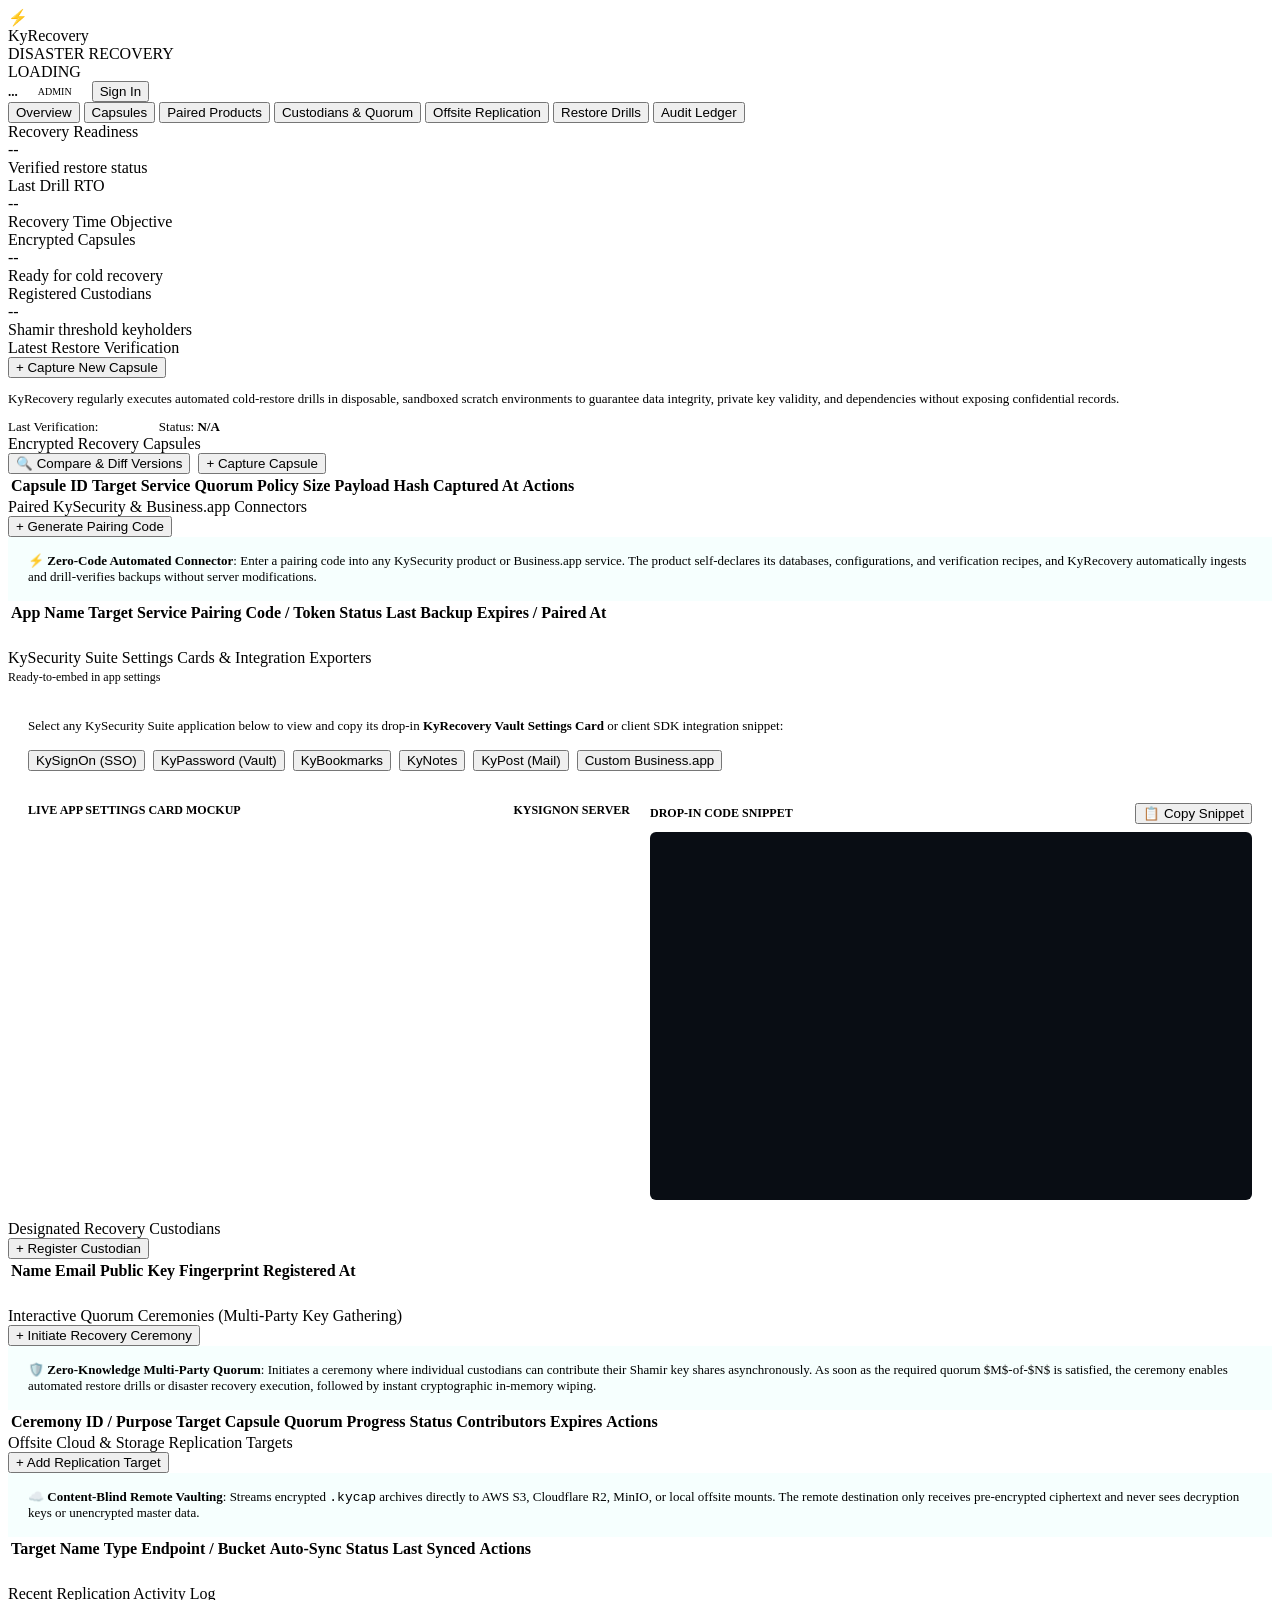
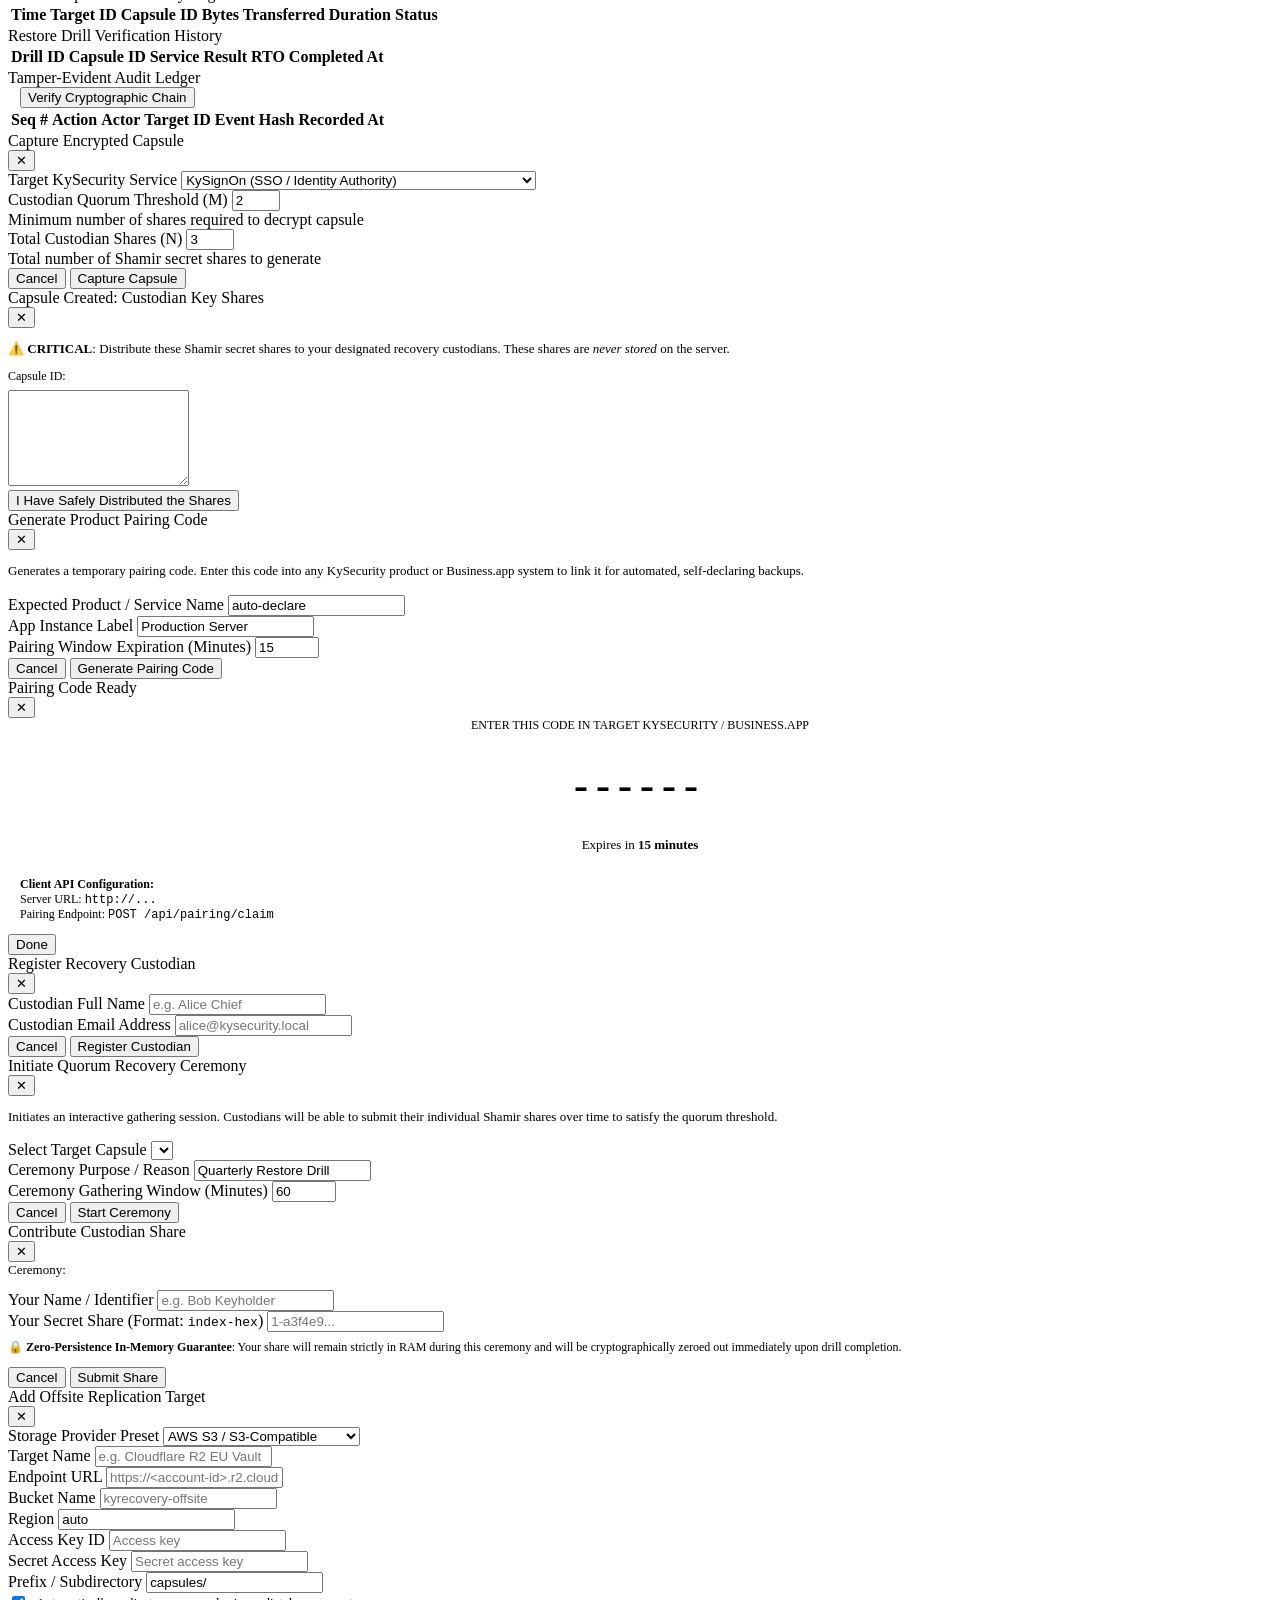
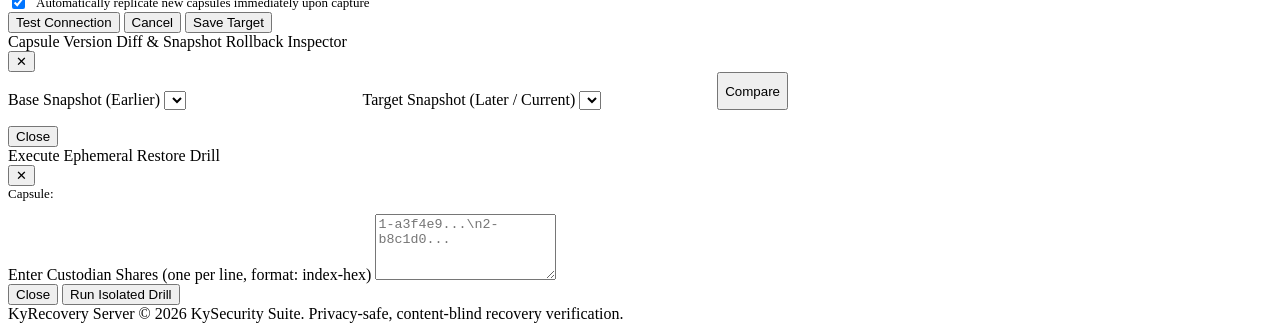
==== web/static/index.html @ f83d9aff "feat: complete KyRecovery Server suite integrations, diff inspector, replication, and air-gapped con" ====
<!DOCTYPE html>
<html lang="en">
<head>
  <meta charset="UTF-8">
  <meta name="viewport" content="width=device-width, initial-scale=1.0">
  <title>KyRecovery Server — Disaster Recovery & Verification</title>
  <link rel="stylesheet" href="/static/css/styles.css">
</head>
<body>

  <!-- Header -->
  <header>
    <div class="brand">
      <div class="brand-icon">⚡</div>
      <div>
        <div class="brand-title">KyRecovery</div>
      </div>
      <span class="brand-tag">DISASTER RECOVERY</span>
    </div>
    <div class="header-meta">
      <div id="system-status-pill" class="status-pill warning">
        <span class="dot"></span> LOADING
      </div>
      <div id="user-auth-area" style="display: flex; align-items: center; gap: 12px;">
        <span id="user-display-name" style="font-size: 13px; font-weight: 600; color: var(--text-main);">...</span>
        <span id="user-role-badge" class="status-pill ready" style="font-size: 10px; padding: 2px 8px;">ADMIN</span>
        <button id="btn-auth-action" class="btn btn-secondary btn-sm" onclick="handleAuthAction()">Sign In</button>
      </div>
    </div>
  </header>

  <!-- Navigation Tabs -->
  <nav class="nav-tabs">
    <button class="tab-btn active" data-tab="tab-overview">Overview</button>
    <button class="tab-btn" data-tab="tab-capsules">Capsules</button>
    <button class="tab-btn" data-tab="tab-pairing">Paired Products</button>
    <button class="tab-btn" data-tab="tab-custodians">Custodians & Quorum</button>
    <button class="tab-btn" data-tab="tab-replication">Offsite Replication</button>
    <button class="tab-btn" data-tab="tab-drills">Restore Drills</button>
    <button class="tab-btn" data-tab="tab-audit">Audit Ledger</button>
  </nav>

  <!-- Main Content Area -->
  <main>

    <!-- Tab 1: Overview -->
    <div id="tab-overview" class="tab-content active">
      <div class="metrics-grid">
        <div class="metric-card">
          <div class="metric-label">Recovery Readiness</div>
          <div id="metric-readiness" class="metric-value">--</div>
          <div class="metric-sub">Verified restore status</div>
        </div>
        <div class="metric-card">
          <div class="metric-label">Last Drill RTO</div>
          <div id="metric-rto" class="metric-value">--</div>
          <div class="metric-sub">Recovery Time Objective</div>
        </div>
        <div class="metric-card">
          <div class="metric-label">Encrypted Capsules</div>
          <div id="metric-capsules" class="metric-value">--</div>
          <div class="metric-sub">Ready for cold recovery</div>
        </div>
        <div class="metric-card">
          <div class="metric-label">Registered Custodians</div>
          <div id="metric-custodians" class="metric-value">--</div>
          <div class="metric-sub">Shamir threshold keyholders</div>
        </div>
      </div>

      <div class="panel">
        <div class="panel-header">
          <div class="panel-title">Latest Restore Verification</div>
          <button class="btn btn-primary btn-sm" onclick="openCaptureModal()">+ Capture New Capsule</button>
        </div>
        <div class="panel-body">
          <p style="margin-bottom: 12px; color: var(--text-muted); font-size: 13px;">
            KyRecovery regularly executes automated cold-restore drills in disposable, sandboxed scratch environments to guarantee data integrity, private key validity, and dependencies without exposing confidential records.
          </p>
          <div style="display: flex; gap: 24px; font-family: var(--font-mono); font-size: 13px;">
            <div>Last Verification: <strong id="last-drill-time" style="color: #fff;">Never</strong></div>
            <div>Status: <strong id="last-drill-status">N/A</strong></div>
          </div>
        </div>
      </div>
    </div>

    <!-- Tab 2: Capsules -->
    <div id="tab-capsules" class="tab-content">
      <div class="panel">
        <div class="panel-header">
          <div class="panel-title">Encrypted Recovery Capsules</div>
          <div style="display: flex; gap: 8px;">
            <button class="btn btn-secondary btn-sm" onclick="openDiffModal()">🔍 Compare & Diff Versions</button>
            <button class="btn btn-primary btn-sm" onclick="openCaptureModal()">+ Capture Capsule</button>
          </div>
        </div>
        <div style="overflow-x: auto;">
          <table class="data-table">
            <thead>
              <tr>
                <th>Capsule ID</th>
                <th>Target Service</th>
                <th>Quorum Policy</th>
                <th>Size</th>
                <th>Payload Hash</th>
                <th>Captured At</th>
                <th>Actions</th>
              </tr>
            </thead>
            <tbody id="capsules-table-body">
              <!-- Dynamically populated -->
            </tbody>
          </table>
        </div>
      </div>
    </div>

    <!-- Tab: Paired Products -->
    <div id="tab-pairing" class="tab-content">
      <div class="panel">
        <div class="panel-header">
          <div class="panel-title">Paired KySecurity & Business.app Connectors</div>
          <button class="btn btn-primary btn-sm" onclick="openPairingGenModal()">+ Generate Pairing Code</button>
        </div>
        <div style="padding: 16px 20px; background: rgba(77, 238, 234, 0.05); border-bottom: 1px solid var(--border-color); font-size: 13px;">
          <strong>⚡ Zero-Code Automated Connector</strong>: Enter a pairing code into any KySecurity product or Business.app service. The product self-declares its databases, configurations, and verification recipes, and KyRecovery automatically ingests and drill-verifies backups without server modifications.
        </div>
        <div style="overflow-x: auto;">
          <table class="data-table">
            <thead>
              <tr>
                <th>App Name</th>
                <th>Target Service</th>
                <th>Pairing Code / Token</th>
                <th>Status</th>
                <th>Last Backup</th>
                <th>Expires / Paired At</th>
              </tr>
            </thead>
            <tbody id="pairing-table-body">
              <!-- Dynamically populated -->
            </tbody>
          </table>
        </div>
      </div>

      <!-- App Settings Cards & Integration Snippets Showcase -->
      <div class="panel" style="margin-top: 24px;">
        <div class="panel-header">
          <div class="panel-title">KySecurity Suite Settings Cards & Integration Exporters</div>
          <span style="font-size: 12px; color: var(--text-dim); font-family: var(--font-mono);">Ready-to-embed in app settings</span>
        </div>
        <div style="padding: 20px;">
          <p style="font-size: 13px; color: var(--text-dim); margin-bottom: 16px;">
            Select any KySecurity Suite application below to view and copy its drop-in <strong>KyRecovery Vault Settings Card</strong> or client SDK integration snippet:
          </p>

          <!-- Product Tabs -->
          <div style="display: flex; gap: 8px; flex-wrap: wrap; margin-bottom: 20px; border-bottom: 1px solid var(--border-color); padding-bottom: 12px;">
            <button class="btn btn-primary btn-sm product-card-tab active" onclick="switchProductCard('kysignon')">KySignOn (SSO)</button>
            <button class="btn btn-secondary btn-sm product-card-tab" onclick="switchProductCard('kypassword')">KyPassword (Vault)</button>
            <button class="btn btn-secondary btn-sm product-card-tab" onclick="switchProductCard('kybookmarks')">KyBookmarks</button>
            <button class="btn btn-secondary btn-sm product-card-tab" onclick="switchProductCard('kynotes')">KyNotes</button>
            <button class="btn btn-secondary btn-sm product-card-tab" onclick="switchProductCard('kypost')">KyPost (Mail)</button>
            <button class="btn btn-secondary btn-sm product-card-tab" onclick="switchProductCard('generic')">Custom Business.app</button>
          </div>

          <!-- Product Integration Card Container -->
          <div style="display: grid; grid-template-columns: 1fr 1fr; gap: 20px;">
            <!-- Left: Live Settings Card Mockup -->
            <div>
              <div style="font-size: 12px; text-transform: uppercase; color: var(--text-muted); font-weight: bold; margin-bottom: 8px; display: flex; justify-content: space-between;">
                <span>Live App Settings Card Mockup</span>
                <span id="preview-app-badge" style="color: var(--accent-cyan);">KySignOn Server</span>
              </div>
              <div id="product-settings-card-preview" style="background: var(--bg-surface); border: 1px solid var(--border-color); border-radius: 8px; padding: 20px;">
                <!-- Populated dynamically via JS -->
              </div>
            </div>

            <!-- Right: Code Snippet Exporter -->
            <div>
              <div style="display: flex; justify-content: space-between; align-items: center; margin-bottom: 8px;">
                <div style="font-size: 12px; text-transform: uppercase; color: var(--text-muted); font-weight: bold;">Drop-In Code Snippet</div>
                <button class="btn btn-secondary btn-sm" onclick="copyProductSnippet()">📋 Copy Snippet</button>
              </div>
              <pre id="product-code-snippet" style="background: #090d14; border: 1px solid var(--border-color); border-radius: 6px; padding: 14px; font-family: var(--font-mono); font-size: 12px; color: #a5b4fc; height: 340px; overflow-y: auto; white-space: pre-wrap; margin: 0;"></pre>
            </div>
          </div>
        </div>
      </div>
    </div>

    <!-- Tab 3: Custodians -->
    <div id="tab-custodians" class="tab-content">
      <div class="panel">
        <div class="panel-header">
          <div class="panel-title">Designated Recovery Custodians</div>
          <button class="btn btn-primary btn-sm" onclick="openCustodianModal()">+ Register Custodian</button>
        </div>
        <div style="overflow-x: auto;">
          <table class="data-table">
            <thead>
              <tr>
                <th>Name</th>
                <th>Email</th>
                <th>Public Key Fingerprint</th>
                <th>Registered At</th>
              </tr>
            </thead>
            <tbody id="custodians-table-body">
              <!-- Dynamically populated -->
            </tbody>
          </table>
        </div>
      </div>

      <!-- Quorum Ceremonies Panel -->
      <div class="panel" style="margin-top: 24px;">
        <div class="panel-header">
          <div class="panel-title">Interactive Quorum Ceremonies (Multi-Party Key Gathering)</div>
          <button class="btn btn-primary btn-sm" onclick="openCeremonyCreateModal()">+ Initiate Recovery Ceremony</button>
        </div>
        <div style="padding: 16px 20px; background: rgba(77, 238, 234, 0.05); border-bottom: 1px solid var(--border-color); font-size: 13px;">
          <strong>🛡️ Zero-Knowledge Multi-Party Quorum</strong>: Initiates a ceremony where individual custodians can contribute their Shamir key shares asynchronously. As soon as the required quorum $M$-of-$N$ is satisfied, the ceremony enables automated restore drills or disaster recovery execution, followed by instant cryptographic in-memory wiping.
        </div>
        <div style="overflow-x: auto;">
          <table class="data-table">
            <thead>
              <tr>
                <th>Ceremony ID / Purpose</th>
                <th>Target Capsule</th>
                <th>Quorum Progress</th>
                <th>Status</th>
                <th>Contributors</th>
                <th>Expires</th>
                <th>Actions</th>
              </tr>
            </thead>
            <tbody id="ceremonies-table-body">
              <!-- Dynamically populated -->
            </tbody>
          </table>
        </div>
      </div>
    </div>

    <!-- Tab: Offsite Replication -->
    <div id="tab-replication" class="tab-content">
      <div class="panel">
        <div class="panel-header">
          <div class="panel-title">Offsite Cloud & Storage Replication Targets</div>
          <button class="btn btn-primary btn-sm" onclick="openReplicationModal()">+ Add Replication Target</button>
        </div>
        <div style="padding: 16px 20px; background: rgba(77, 238, 234, 0.05); border-bottom: 1px solid var(--border-color); font-size: 13px;">
          <strong>☁️ Content-Blind Remote Vaulting</strong>: Streams encrypted <code>.kycap</code> archives directly to AWS S3, Cloudflare R2, MinIO, or local offsite mounts. The remote destination only receives pre-encrypted ciphertext and never sees decryption keys or unencrypted master data.
        </div>
        <div style="overflow-x: auto;">
          <table class="data-table">
            <thead>
              <tr>
                <th>Target Name</th>
                <th>Type</th>
                <th>Endpoint / Bucket</th>
                <th>Auto-Sync</th>
                <th>Status</th>
                <th>Last Synced</th>
                <th>Actions</th>
              </tr>
            </thead>
            <tbody id="replication-targets-table-body">
              <!-- Dynamically populated -->
            </tbody>
          </table>
        </div>
      </div>

      <!-- Recent Replication Transfers Panel -->
      <div class="panel" style="margin-top: 24px;">
        <div class="panel-header">
          <div class="panel-title">Recent Replication Activity Log</div>
        </div>
        <div style="overflow-x: auto;">
          <table class="data-table">
            <thead>
              <tr>
                <th>Time</th>
                <th>Target ID</th>
                <th>Capsule ID</th>
                <th>Bytes Transferred</th>
                <th>Duration</th>
                <th>Status</th>
              </tr>
            </thead>
            <tbody id="replication-logs-table-body">
              <!-- Dynamically populated -->
            </tbody>
          </table>
        </div>
      </div>
    </div>

    <!-- Tab 4: Drills -->
    <div id="tab-drills" class="tab-content">
      <div class="panel">
        <div class="panel-header">
          <div class="panel-title">Restore Drill Verification History</div>
        </div>
        <div style="overflow-x: auto;">
          <table class="data-table">
            <thead>
              <tr>
                <th>Drill ID</th>
                <th>Capsule ID</th>
                <th>Service</th>
                <th>Result</th>
                <th>RTO</th>
                <th>Completed At</th>
              </tr>
            </thead>
            <tbody id="drills-table-body">
              <!-- Dynamically populated -->
            </tbody>
          </table>
        </div>
      </div>
    </div>

    <!-- Tab 5: Audit -->
    <div id="tab-audit" class="tab-content">
      <div class="panel">
        <div class="panel-header">
          <div class="panel-title">Tamper-Evident Audit Ledger</div>
          <div style="display: flex; align-items: center; gap: 12px;">
            <span id="chain-verify-status" style="font-size: 12px; font-family: var(--font-mono);"></span>
            <button class="btn btn-secondary btn-sm" onclick="verifyAuditChain()">Verify Cryptographic Chain</button>
          </div>
        </div>
        <div style="overflow-x: auto;">
          <table class="data-table">
            <thead>
              <tr>
                <th>Seq #</th>
                <th>Action</th>
                <th>Actor</th>
                <th>Target ID</th>
                <th>Event Hash</th>
                <th>Recorded At</th>
              </tr>
            </thead>
            <tbody id="audit-table-body">
              <!-- Dynamically populated -->
            </tbody>
          </table>
        </div>
      </div>
    </div>

  </main>

  <!-- Capture Modal -->
  <div id="capture-modal" class="modal-overlay">
    <div class="modal-card">
      <div class="modal-header">
        <div class="panel-title">Capture Encrypted Capsule</div>
        <button class="btn btn-secondary btn-sm" onclick="closeCaptureModal()">✕</button>
      </div>
      <form onsubmit="submitCapture(event)">
        <div class="modal-body">
          <div class="form-group">
            <label class="form-label">Target KySecurity Service</label>
            <select id="capture-service" class="form-select">
              <option value="kysignon">KySignOn (SSO / Identity Authority)</option>
              <option value="kypassword">KyPassword (Vault Server / KDBX v4)</option>
              <option value="generic">Generic Service / Custom Recipe (JSON, SQLite, Certs)</option>
            </select>
          </div>
          <div class="form-group">
            <label class="form-label">Custodian Quorum Threshold (M)</label>
            <input id="capture-threshold" class="form-input" type="number" min="2" max="10" value="2" required>
            <div class="metric-sub">Minimum number of shares required to decrypt capsule</div>
          </div>
          <div class="form-group">
            <label class="form-label">Total Custodian Shares (N)</label>
            <input id="capture-shares" class="form-input" type="number" min="2" max="10" value="3" required>
            <div class="metric-sub">Total number of Shamir secret shares to generate</div>
          </div>
        </div>
        <div class="modal-footer">
          <button type="button" class="btn btn-secondary" onclick="closeCaptureModal()">Cancel</button>
          <button type="submit" id="btn-capture-submit" class="btn btn-primary">Capture Capsule</button>
        </div>
      </form>
    </div>
  </div>

  <!-- Shares Display Modal -->
  <div id="shares-modal" class="modal-overlay">
    <div class="modal-card">
      <div class="modal-header">
        <div class="panel-title">Capsule Created: Custodian Key Shares</div>
        <button class="btn btn-secondary btn-sm" onclick="closeSharesModal()">✕</button>
      </div>
      <div class="modal-body">
        <p style="font-size: 13px; color: var(--accent-amber); margin-bottom: 12px;">
          ⚠️ <strong>CRITICAL</strong>: Distribute these Shamir secret shares to your designated recovery custodians. These shares are <em>never stored</em> on the server.
        </p>
        <div style="font-size: 12px; margin-bottom: 6px;">Capsule ID: <code id="shares-modal-capsule-id"></code></div>
        <textarea id="shares-display-list" class="form-textarea" rows="6" readonly></textarea>
      </div>
      <div class="modal-footer">
        <button type="button" class="btn btn-primary" onclick="closeSharesModal()">I Have Safely Distributed the Shares</button>
      </div>
    </div>
  </div>

  <!-- Pairing Code Generator Modal -->
  <div id="pairing-gen-modal" class="modal-overlay">
    <div class="modal-card">
      <div class="modal-header">
        <div class="panel-title">Generate Product Pairing Code</div>
        <button class="btn btn-secondary btn-sm" onclick="closePairingGenModal()">✕</button>
      </div>
      <form onsubmit="submitGeneratePairing(event)">
        <div class="modal-body">
          <p style="font-size: 13px; color: var(--text-muted); margin-bottom: 16px;">
            Generates a temporary pairing code. Enter this code into any KySecurity product or Business.app system to link it for automated, self-declaring backups.
          </p>
          <div class="form-group">
            <label class="form-label">Expected Product / Service Name</label>
            <input id="pairing-service" class="form-input" type="text" placeholder="e.g. kybookmarks, kynotes, kypost, custom-app" value="auto-declare">
          </div>
          <div class="form-group">
            <label class="form-label">App Instance Label</label>
            <input id="pairing-app-name" class="form-input" type="text" placeholder="e.g. Primary Production Server" value="Production Server">
          </div>
          <div class="form-group">
            <label class="form-label">Pairing Window Expiration (Minutes)</label>
            <input id="pairing-ttl" class="form-input" type="number" min="5" max="1440" value="15">
          </div>
        </div>
        <div class="modal-footer">
          <button type="button" class="btn btn-secondary" onclick="closePairingGenModal()">Cancel</button>
          <button type="submit" class="btn btn-primary">Generate Pairing Code</button>
        </div>
      </form>
    </div>
  </div>

  <!-- Pairing Code Display Modal -->
  <div id="pairing-code-display-modal" class="modal-overlay">
    <div class="modal-card">
      <div class="modal-header">
        <div class="panel-title">Pairing Code Ready</div>
        <button class="btn btn-secondary btn-sm" onclick="closePairingDisplayModal()">✕</button>
      </div>
      <div class="modal-body" style="text-align: center;">
        <div style="font-size: 12px; text-transform: uppercase; color: var(--text-muted); margin-bottom: 8px;">Enter This Code in Target KySecurity / Business.app</div>
        <div id="display-pairing-code" style="font-size: 42px; font-weight: 800; letter-spacing: 8px; color: var(--accent-cyan); font-family: var(--font-mono); margin: 16px 0; background: var(--bg-card); padding: 12px; border-radius: 8px; border: 1px solid var(--border-color);">
          ------
        </div>
        <div style="font-size: 13px; color: var(--text-muted); margin-bottom: 12px;">
          Expires in <strong id="display-pairing-expires" style="color: var(--accent-amber);">15 minutes</strong>
        </div>
        <div style="background: var(--bg-input); padding: 12px; border-radius: 6px; font-size: 12px; text-align: left; color: var(--text-muted);">
          <strong>Client API Configuration:</strong><br>
          Server URL: <code id="display-pairing-url">http://...</code><br>
          Pairing Endpoint: <code>POST /api/pairing/claim</code>
        </div>
      </div>
      <div class="modal-footer">
        <button type="button" class="btn btn-primary" onclick="closePairingDisplayModal()">Done</button>
      </div>
    </div>
  </div>

  <!-- Custodian Add Modal -->
  <div id="custodian-modal" class="modal-overlay">
    <div class="modal-card">
      <div class="modal-header">
        <div class="panel-title">Register Recovery Custodian</div>
        <button class="btn btn-secondary btn-sm" onclick="closeCustodianModal()">✕</button>
      </div>
      <form onsubmit="submitCustodian(event)">
        <div class="modal-body">
          <div class="form-group">
            <label class="form-label">Custodian Full Name</label>
            <input id="custodian-name" class="form-input" type="text" placeholder="e.g. Alice Chief" required>
          </div>
          <div class="form-group">
            <label class="form-label">Custodian Email Address</label>
            <input id="custodian-email" class="form-input" type="email" placeholder="alice@kysecurity.local" required>
          </div>
        </div>
        <div class="modal-footer">
          <button type="button" class="btn btn-secondary" onclick="closeCustodianModal()">Cancel</button>
          <button type="submit" class="btn btn-primary">Register Custodian</button>
        </div>
      </form>
    </div>
  </div>

  <!-- Ceremony Create Modal -->
  <div id="ceremony-create-modal" class="modal-overlay">
    <div class="modal-card">
      <div class="modal-header">
        <div class="panel-title">Initiate Quorum Recovery Ceremony</div>
        <button class="btn btn-secondary btn-sm" onclick="closeCeremonyCreateModal()">✕</button>
      </div>
      <form onsubmit="submitCreateCeremony(event)">
        <div class="modal-body">
          <p style="font-size: 13px; color: var(--text-muted); margin-bottom: 16px;">
            Initiates an interactive gathering session. Custodians will be able to submit their individual Shamir shares over time to satisfy the quorum threshold.
          </p>
          <div class="form-group">
            <label class="form-label">Select Target Capsule</label>
            <select id="ceremony-capsule-select" class="form-input" required>
              <!-- Populated dynamically -->
            </select>
          </div>
          <div class="form-group">
            <label class="form-label">Ceremony Purpose / Reason</label>
            <input id="ceremony-purpose" class="form-input" type="text" placeholder="e.g. Q3 Scheduled Verification Drill" value="Quarterly Restore Drill" required>
          </div>
          <div class="form-group">
            <label class="form-label">Ceremony Gathering Window (Minutes)</label>
            <input id="ceremony-ttl" class="form-input" type="number" min="5" max="1440" value="60">
          </div>
        </div>
        <div class="modal-footer">
          <button type="button" class="btn btn-secondary" onclick="closeCeremonyCreateModal()">Cancel</button>
          <button type="submit" class="btn btn-primary">Start Ceremony</button>
        </div>
      </form>
    </div>
  </div>

  <!-- Ceremony Share Submit Modal -->
  <div id="ceremony-submit-modal" class="modal-overlay">
    <div class="modal-card">
      <div class="modal-header">
        <div class="panel-title">Contribute Custodian Share</div>
        <button class="btn btn-secondary btn-sm" onclick="closeCeremonySubmitModal()">✕</button>
      </div>
      <form onsubmit="submitCeremonyShare(event)">
        <div class="modal-body">
          <div style="font-size: 13px; margin-bottom: 12px;">Ceremony: <code id="ceremony-submit-session-id"></code></div>
          <div class="form-group">
            <label class="form-label">Your Name / Identifier</label>
            <input id="ceremony-custodian-name" class="form-input" type="text" placeholder="e.g. Bob Keyholder" required>
          </div>
          <div class="form-group">
            <label class="form-label">Your Secret Share (Format: <code>index-hex</code>)</label>
            <input id="ceremony-share-input" class="form-input" type="text" placeholder="1-a3f4e9..." required autocomplete="off">
          </div>
          <p style="font-size: 12px; color: var(--text-muted); margin-top: 8px;">
            🔒 <strong>Zero-Persistence In-Memory Guarantee</strong>: Your share will remain strictly in RAM during this ceremony and will be cryptographically zeroed out immediately upon drill completion.
          </p>
        </div>
        <div class="modal-footer">
          <button type="button" class="btn btn-secondary" onclick="closeCeremonySubmitModal()">Cancel</button>
          <button type="submit" class="btn btn-primary">Submit Share</button>
        </div>
      </form>
    </div>
  </div>

  <!-- Replication Target Add Modal -->
  <div id="replication-modal" class="modal-overlay">
    <div class="modal-card">
      <div class="modal-header">
        <div class="panel-title">Add Offsite Replication Target</div>
        <button class="btn btn-secondary btn-sm" onclick="closeReplicationModal()">✕</button>
      </div>
      <form onsubmit="submitReplicationTarget(event)">
        <div class="modal-body">
          <div class="form-group">
            <label class="form-label">Storage Provider Preset</label>
            <select id="repl-preset" class="form-input" onchange="applyReplicationPreset()">
              <option value="s3">AWS S3 / S3-Compatible</option>
              <option value="r2">Cloudflare R2 Object Storage</option>
              <option value="minio">MinIO Self-Hosted S3</option>
              <option value="local">Local Directory / NFS Mount</option>
            </select>
          </div>
          <div class="form-group">
            <label class="form-label">Target Name</label>
            <input id="repl-name" class="form-input" type="text" placeholder="e.g. Cloudflare R2 EU Vault" required>
          </div>
          <div class="form-group">
            <label class="form-label" id="repl-endpoint-label">Endpoint URL</label>
            <input id="repl-endpoint" class="form-input" type="text" placeholder="https://<account-id>.r2.cloudflarestorage.com" required>
          </div>
          <div id="repl-s3-fields">
            <div class="form-group">
              <label class="form-label">Bucket Name</label>
              <input id="repl-bucket" class="form-input" type="text" placeholder="kyrecovery-offsite">
            </div>
            <div class="form-group">
              <label class="form-label">Region</label>
              <input id="repl-region" class="form-input" type="text" placeholder="auto or us-east-1" value="auto">
            </div>
            <div class="form-group">
              <label class="form-label">Access Key ID</label>
              <input id="repl-access-key" class="form-input" type="text" placeholder="Access key">
            </div>
            <div class="form-group">
              <label class="form-label">Secret Access Key</label>
              <input id="repl-secret-key" class="form-input" type="password" placeholder="Secret access key">
            </div>
          </div>
          <div class="form-group">
            <label class="form-label">Prefix / Subdirectory</label>
            <input id="repl-prefix" class="form-input" type="text" placeholder="capsules/" value="capsules/">
          </div>
          <div class="form-group" style="display: flex; align-items: center; gap: 8px;">
            <input id="repl-auto-sync" type="checkbox" checked>
            <label for="repl-auto-sync" style="font-size: 13px; font-weight: normal; margin: 0;">Automatically replicate new capsules immediately upon capture</label>
          </div>
          <div id="repl-test-status" style="display: none; font-size: 13px; padding: 8px 12px; border-radius: 4px; margin-top: 8px;"></div>
        </div>
        <div class="modal-footer">
          <button type="button" class="btn btn-secondary" onclick="testReplicationConnection()">Test Connection</button>
          <button type="button" class="btn btn-secondary" onclick="closeReplicationModal()">Cancel</button>
          <button type="submit" class="btn btn-primary">Save Target</button>
        </div>
      </form>
    </div>
  </div>

  <!-- Snapshot Version Diff & Rollback Modal -->
  <div id="diff-modal" class="modal-overlay">
    <div class="modal-card" style="max-width: 780px;">
      <div class="modal-header">
        <div class="panel-title">Capsule Version Diff & Snapshot Rollback Inspector</div>
        <button class="btn btn-secondary btn-sm" onclick="closeDiffModal()">✕</button>
      </div>
      <div class="modal-body">
        <div style="display: grid; grid-template-columns: 1fr 1fr auto; gap: 12px; align-items: flex-end; margin-bottom: 16px;">
          <div class="form-group" style="margin: 0;">
            <label class="form-label">Base Snapshot (Earlier)</label>
            <select id="diff-base-select" class="form-input"></select>
          </div>
          <div class="form-group" style="margin: 0;">
            <label class="form-label">Target Snapshot (Later / Current)</label>
            <select id="diff-target-select" class="form-input"></select>
          </div>
          <button class="btn btn-primary" onclick="executeSnapshotDiff()" style="height: 38px;">Compare</button>
        </div>

        <div id="diff-results-container" style="display: none;">
          <!-- Metric Badges -->
          <div style="display: flex; gap: 12px; margin-bottom: 16px;">
            <div style="flex: 1; background: var(--bg-card); padding: 12px; border-radius: 6px; border: 1px solid var(--border-color); text-align: center;">
              <div style="font-size: 11px; color: var(--text-muted); text-transform: uppercase;">Files Delta</div>
              <div id="diff-files-delta" style="font-size: 18px; font-weight: bold; font-family: var(--font-mono); margin-top: 4px;">0</div>
            </div>
            <div style="flex: 1; background: var(--bg-card); padding: 12px; border-radius: 6px; border: 1px solid var(--border-color); text-align: center;">
              <div style="font-size: 11px; color: var(--text-muted); text-transform: uppercase;">Storage Delta</div>
              <div id="diff-size-delta" style="font-size: 18px; font-weight: bold; font-family: var(--font-mono); margin-top: 4px;">0 B</div>
            </div>
            <div style="flex: 1; background: var(--bg-card); padding: 12px; border-radius: 6px; border: 1px solid var(--border-color); text-align: center;">
              <div style="font-size: 11px; color: var(--text-muted); text-transform: uppercase;">Payload Drift</div>
              <div id="diff-drift-badge" style="font-size: 14px; font-weight: bold; margin-top: 6px;">IDENTICAL</div>
            </div>
          </div>

          <!-- File Level Diffs -->
          <h4 style="font-size: 13px; color: var(--accent-cyan); margin-bottom: 8px;">Changed Files & Data Blobs</h4>
          <div style="overflow-x: auto; max-height: 220px; overflow-y: auto; border: 1px solid var(--border-color); border-radius: 6px; margin-bottom: 16px;">
            <table class="data-table" style="margin: 0;">
              <thead>
                <tr>
                  <th>File Path</th>
                  <th>Status</th>
                  <th>Old Size</th>
                  <th>New Size</th>
                  <th>Delta</th>
                </tr>
              </thead>
              <tbody id="diff-files-tbody">
                <!-- Dynamically populated -->
              </tbody>
            </table>
          </div>

          <!-- Dependency Drift -->
          <h4 style="font-size: 13px; color: var(--accent-cyan); margin-bottom: 8px;">Dependency & Environment Drift</h4>
          <div id="diff-dependencies-list" style="font-size: 12px; color: var(--text-dim); margin-bottom: 16px;">
            No dependency changes detected between snapshots.
          </div>
        </div>
      </div>
      <div class="modal-footer">
        <button type="button" class="btn btn-secondary" onclick="closeDiffModal()">Close</button>
        <button type="button" id="btn-rollback-target" class="btn btn-primary" style="display: none;" onclick="triggerRollbackDrill()">⚡ Prepare Rollback Drill for Target</button>
      </div>
    </div>
  </div>

  <!-- Drill Modal -->
  <div id="drill-modal" class="modal-overlay">
    <div class="modal-card">
      <div class="modal-header">
        <div class="panel-title">Execute Ephemeral Restore Drill</div>
        <button class="btn btn-secondary btn-sm" onclick="closeDrillModal()">✕</button>
      </div>
      <form onsubmit="submitDrill(event)">
        <div class="modal-body">
          <div style="font-size: 13px; margin-bottom: 12px;">Capsule: <code id="drill-modal-capsule-id"></code></div>
          <div class="form-group">
            <label class="form-label" id="drill-threshold-msg">Enter Custodian Shares (one per line, format: index-hex)</label>
            <textarea id="drill-shares-input" class="form-textarea" rows="4" placeholder="1-a3f4e9...\n2-b8c1d0..." required></textarea>
          </div>
          <div id="drill-result-box" style="display: none; margin-top: 16px;"></div>
        </div>
        <div class="modal-footer">
          <button type="button" class="btn btn-secondary" onclick="closeDrillModal()">Close</button>
          <button type="submit" id="btn-run-drill-submit" class="btn btn-primary">Run Isolated Drill</button>
        </div>
      </form>
    </div>
  </div>

  <footer>
    KyRecovery Server &copy; 2026 KySecurity Suite. Privacy-safe, content-blind recovery verification.
  </footer>

  <script src="/static/js/app.js"></script>
</body>
</html>
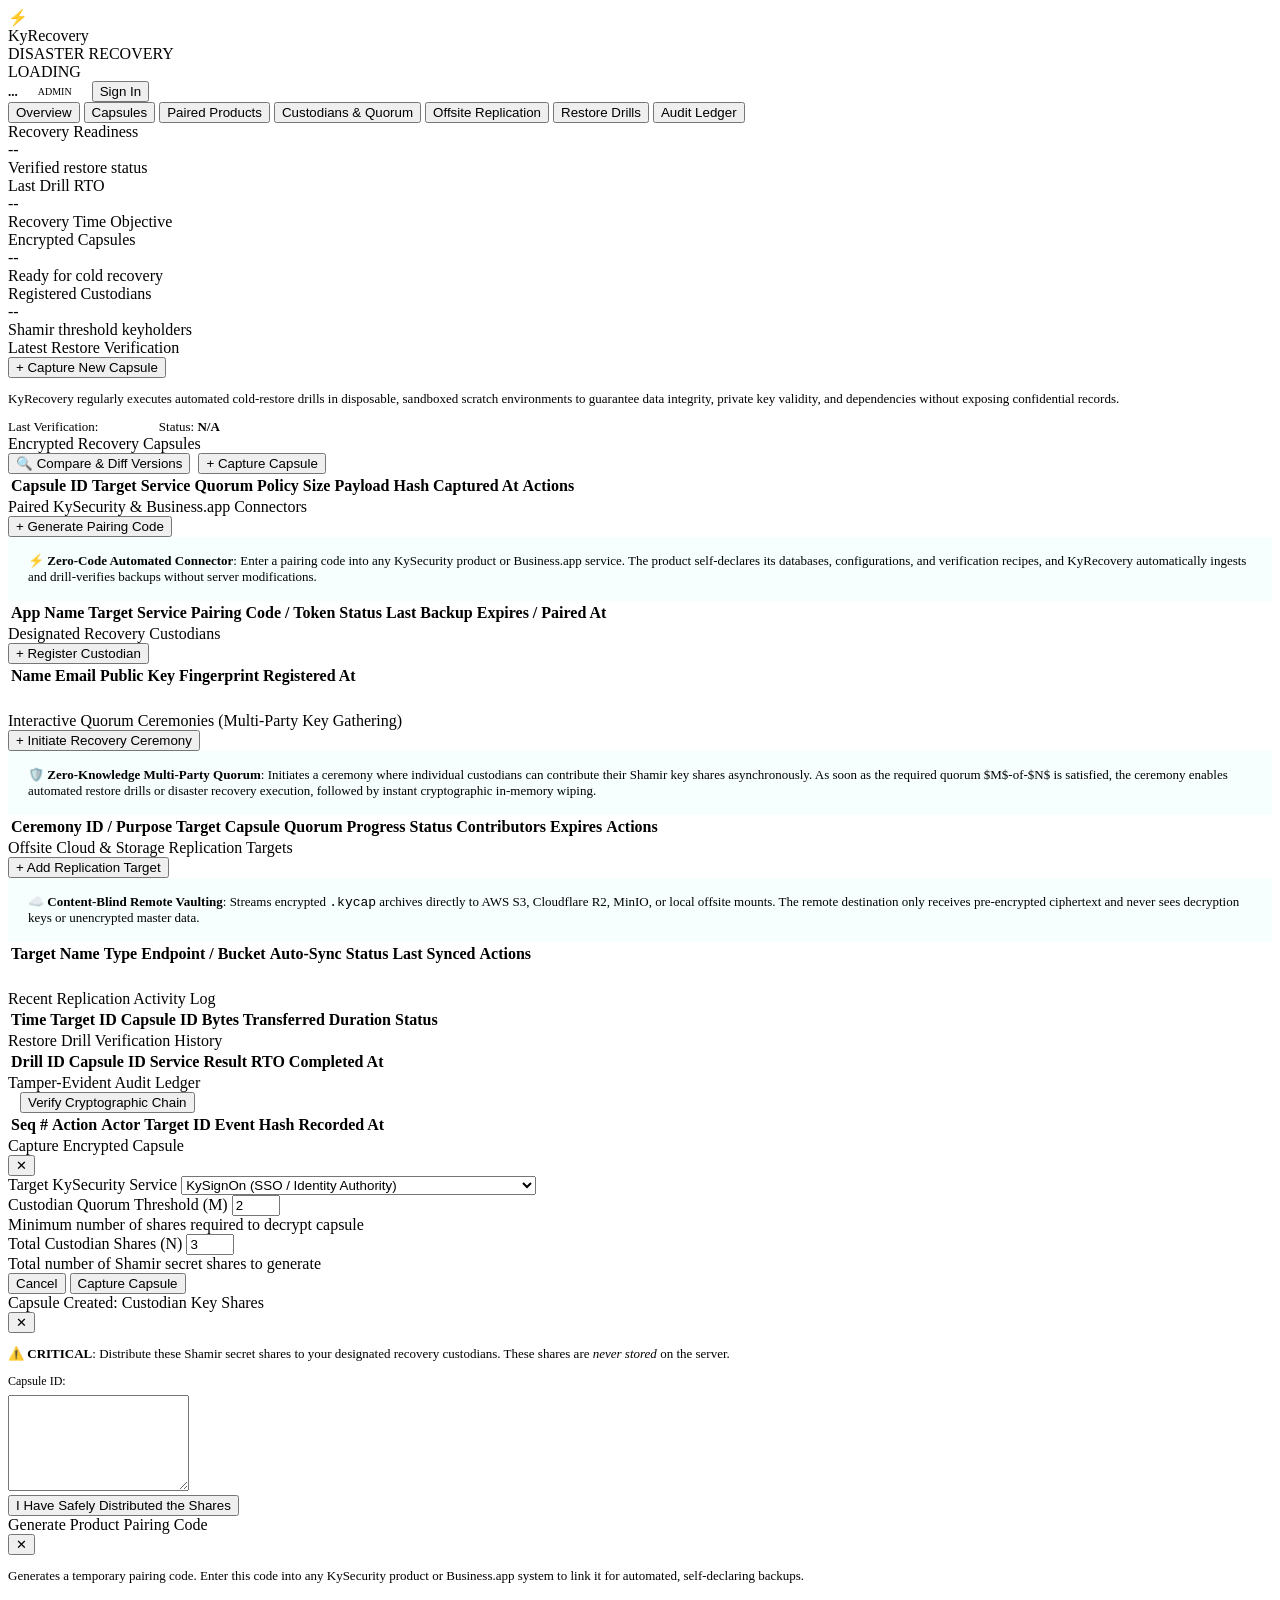
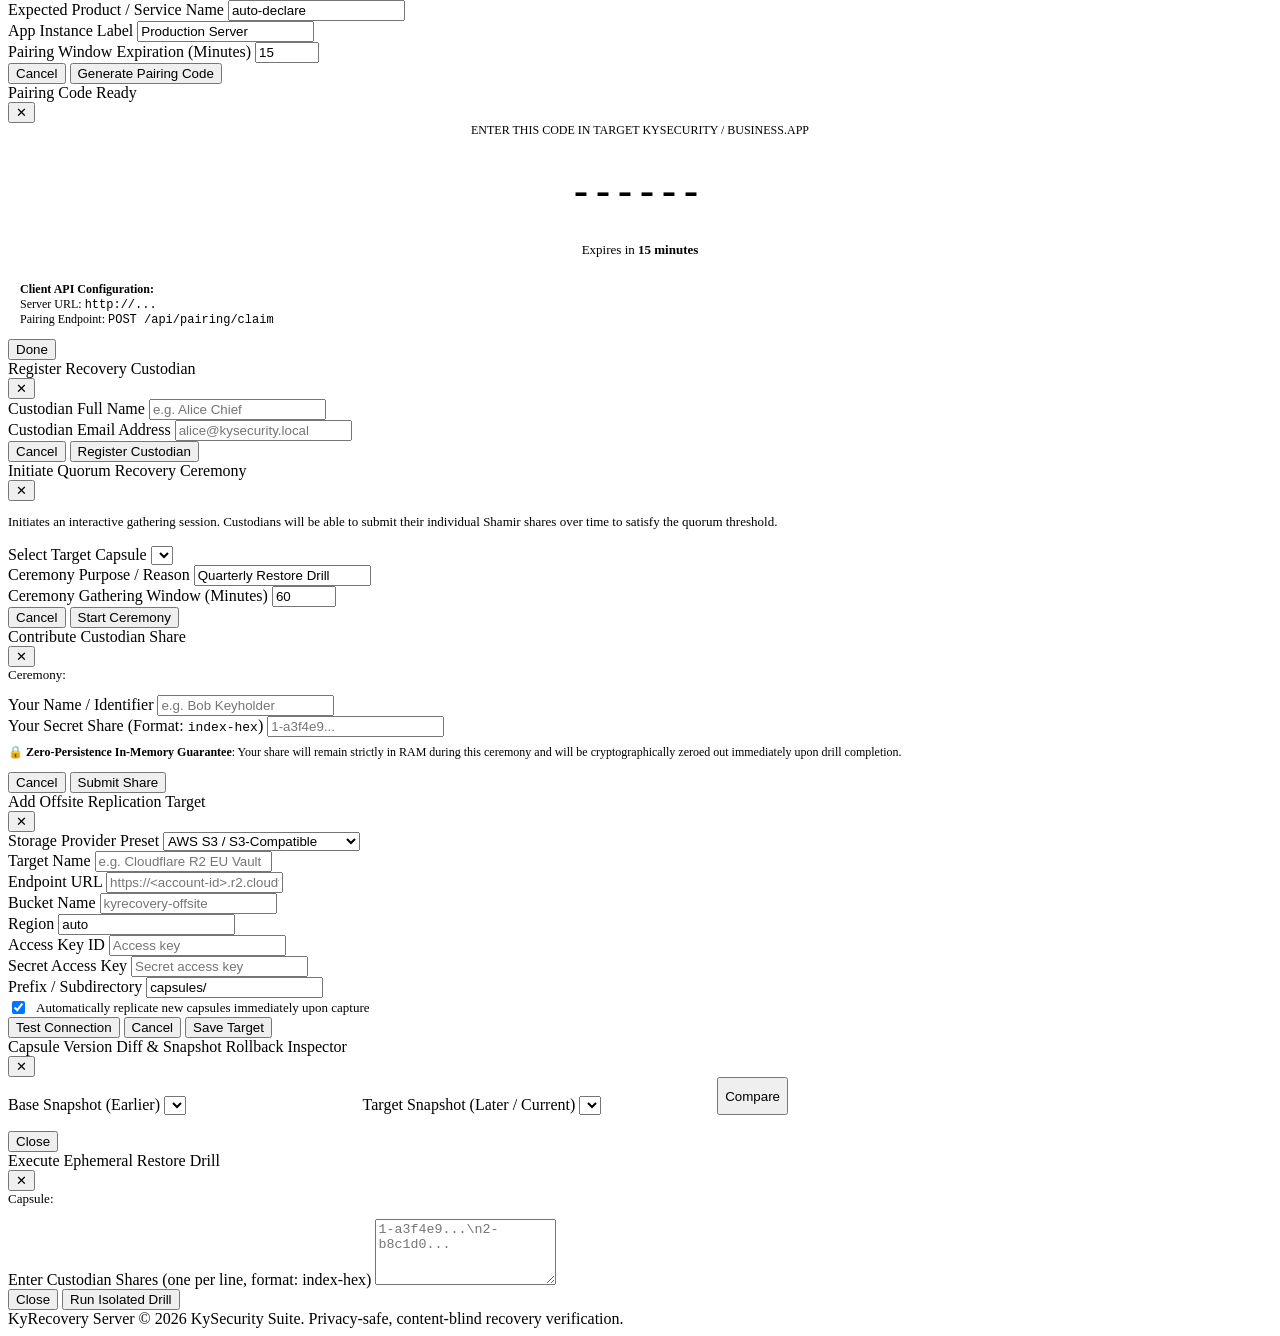
==== commit bd1e09a1: "fix(ui): remove settings cards showcase box from paired products tab" ====
--- a/web/static/index.html
+++ b/web/static/index.html
@@ -142,52 +142,6 @@
               <!-- Dynamically populated -->
             </tbody>
           </table>
-        </div>
-      </div>
-
-      <!-- App Settings Cards & Integration Snippets Showcase -->
-      <div class="panel" style="margin-top: 24px;">
-        <div class="panel-header">
-          <div class="panel-title">KySecurity Suite Settings Cards & Integration Exporters</div>
-          <span style="font-size: 12px; color: var(--text-dim); font-family: var(--font-mono);">Ready-to-embed in app settings</span>
-        </div>
-        <div style="padding: 20px;">
-          <p style="font-size: 13px; color: var(--text-dim); margin-bottom: 16px;">
-            Select any KySecurity Suite application below to view and copy its drop-in <strong>KyRecovery Vault Settings Card</strong> or client SDK integration snippet:
-          </p>
-
-          <!-- Product Tabs -->
-          <div style="display: flex; gap: 8px; flex-wrap: wrap; margin-bottom: 20px; border-bottom: 1px solid var(--border-color); padding-bottom: 12px;">
-            <button class="btn btn-primary btn-sm product-card-tab active" onclick="switchProductCard('kysignon')">KySignOn (SSO)</button>
-            <button class="btn btn-secondary btn-sm product-card-tab" onclick="switchProductCard('kypassword')">KyPassword (Vault)</button>
-            <button class="btn btn-secondary btn-sm product-card-tab" onclick="switchProductCard('kybookmarks')">KyBookmarks</button>
-            <button class="btn btn-secondary btn-sm product-card-tab" onclick="switchProductCard('kynotes')">KyNotes</button>
-            <button class="btn btn-secondary btn-sm product-card-tab" onclick="switchProductCard('kypost')">KyPost (Mail)</button>
-            <button class="btn btn-secondary btn-sm product-card-tab" onclick="switchProductCard('generic')">Custom Business.app</button>
-          </div>
-
-          <!-- Product Integration Card Container -->
-          <div style="display: grid; grid-template-columns: 1fr 1fr; gap: 20px;">
-            <!-- Left: Live Settings Card Mockup -->
-            <div>
-              <div style="font-size: 12px; text-transform: uppercase; color: var(--text-muted); font-weight: bold; margin-bottom: 8px; display: flex; justify-content: space-between;">
-                <span>Live App Settings Card Mockup</span>
-                <span id="preview-app-badge" style="color: var(--accent-cyan);">KySignOn Server</span>
-              </div>
-              <div id="product-settings-card-preview" style="background: var(--bg-surface); border: 1px solid var(--border-color); border-radius: 8px; padding: 20px;">
-                <!-- Populated dynamically via JS -->
-              </div>
-            </div>
-
-            <!-- Right: Code Snippet Exporter -->
-            <div>
-              <div style="display: flex; justify-content: space-between; align-items: center; margin-bottom: 8px;">
-                <div style="font-size: 12px; text-transform: uppercase; color: var(--text-muted); font-weight: bold;">Drop-In Code Snippet</div>
-                <button class="btn btn-secondary btn-sm" onclick="copyProductSnippet()">📋 Copy Snippet</button>
-              </div>
-              <pre id="product-code-snippet" style="background: #090d14; border: 1px solid var(--border-color); border-radius: 6px; padding: 14px; font-family: var(--font-mono); font-size: 12px; color: #a5b4fc; height: 340px; overflow-y: auto; white-space: pre-wrap; margin: 0;"></pre>
-            </div>
-          </div>
         </div>
       </div>
     </div>
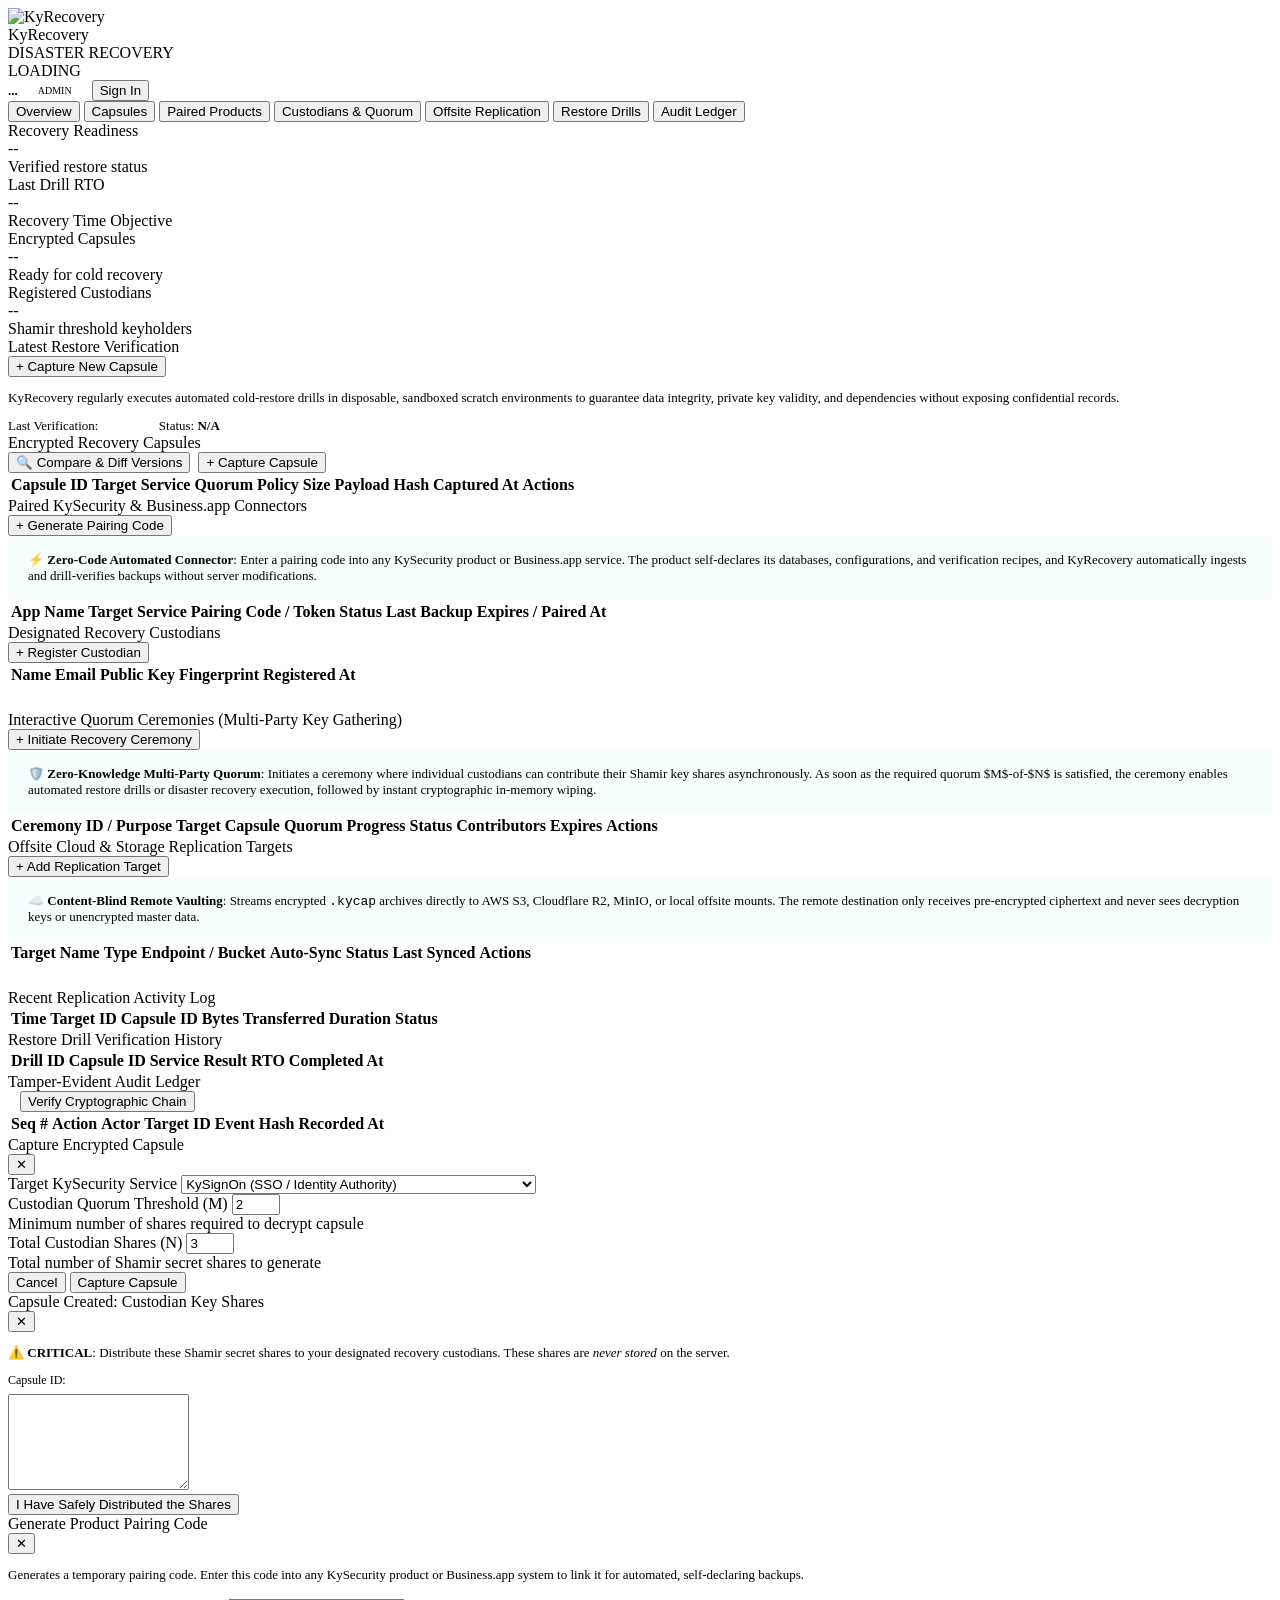
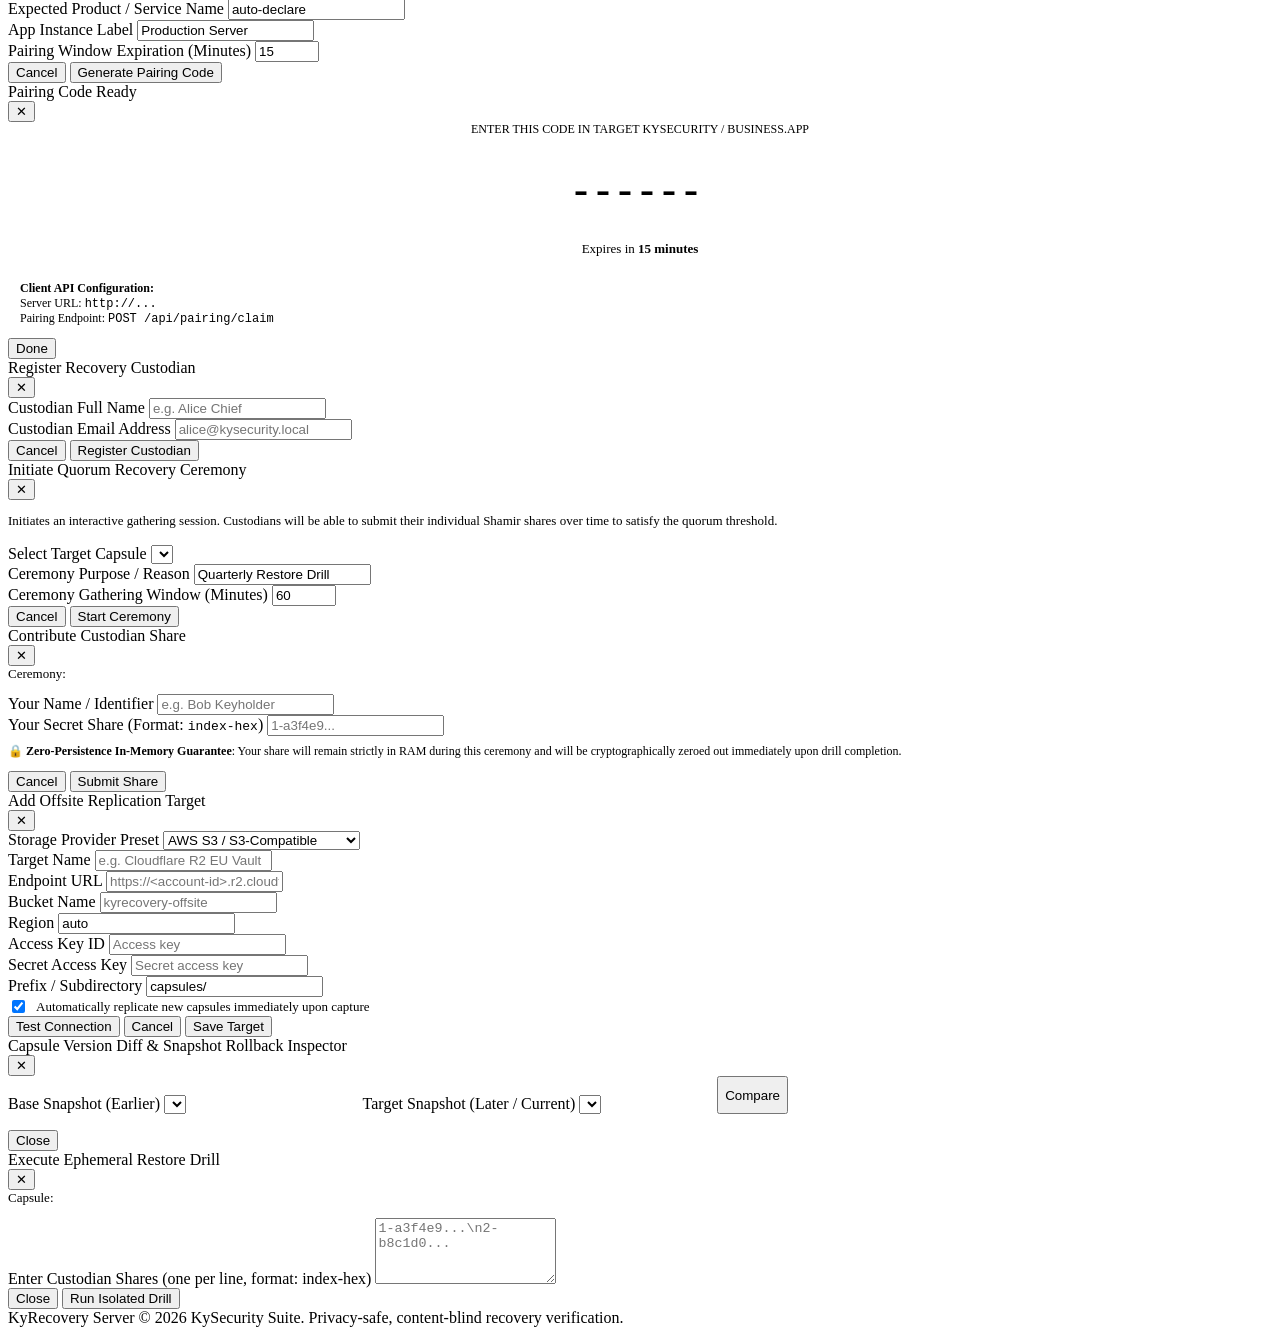
==== commit d64f5caa: "feat(branding): add KySecurity Suite icon and favicon.svg" ====
--- a/web/static/index.html
+++ b/web/static/index.html
@@ -4,6 +4,8 @@
   <meta charset="UTF-8">
   <meta name="viewport" content="width=device-width, initial-scale=1.0">
   <title>KyRecovery Server — Disaster Recovery & Verification</title>
+  <link rel="icon" type="image/svg+xml" href="/favicon.svg">
+  <link rel="alternate icon" href="/favicon.ico">
   <link rel="stylesheet" href="/static/css/styles.css">
 </head>
 <body>
@@ -11,7 +13,7 @@
   <!-- Header -->
   <header>
     <div class="brand">
-      <div class="brand-icon">⚡</div>
+      <img src="/favicon.svg" alt="KyRecovery" class="brand-icon">
       <div>
         <div class="brand-title">KyRecovery</div>
       </div>
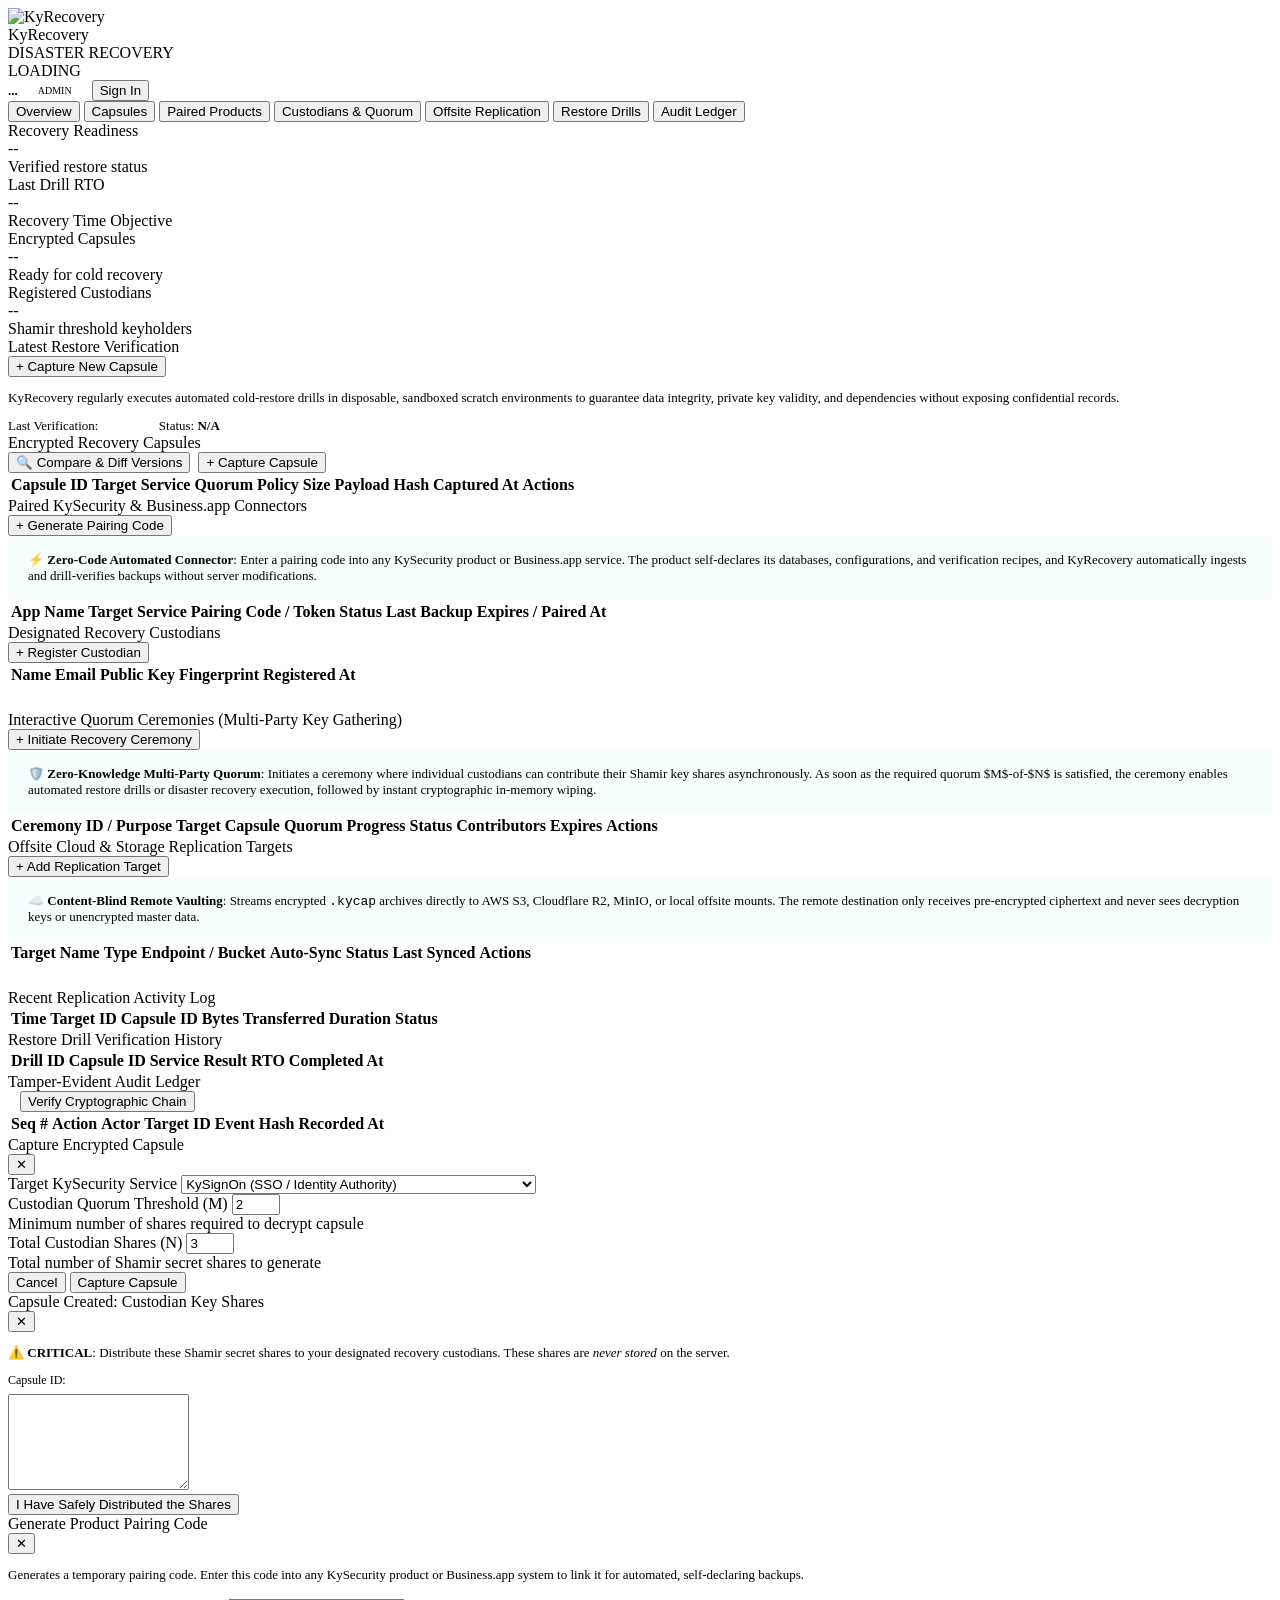
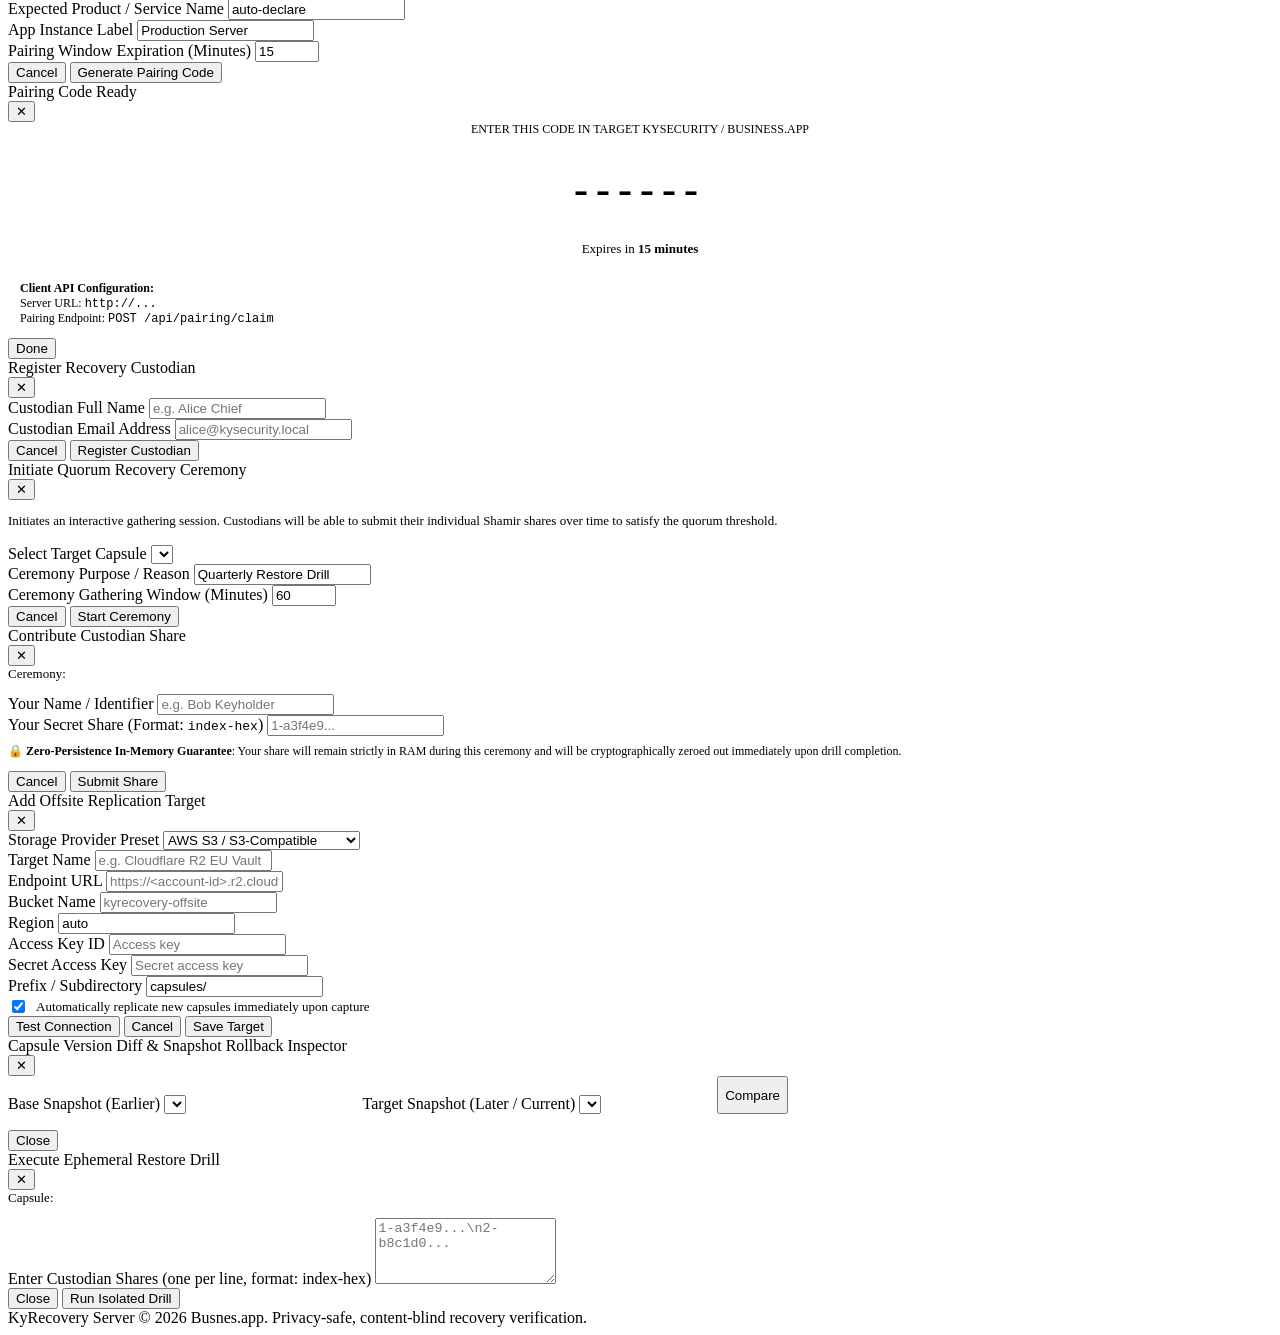
==== commit e134559b: "chore: update copyright notices to Busnes.app" ====
--- a/web/static/index.html
+++ b/web/static/index.html
@@ -680,7 +680,7 @@
   </div>
 
   <footer>
-    KyRecovery Server &copy; 2026 KySecurity Suite. Privacy-safe, content-blind recovery verification.
+    KyRecovery Server &copy; 2026 Busnes.app. Privacy-safe, content-blind recovery verification.
   </footer>
 
   <script src="/static/js/app.js"></script>
